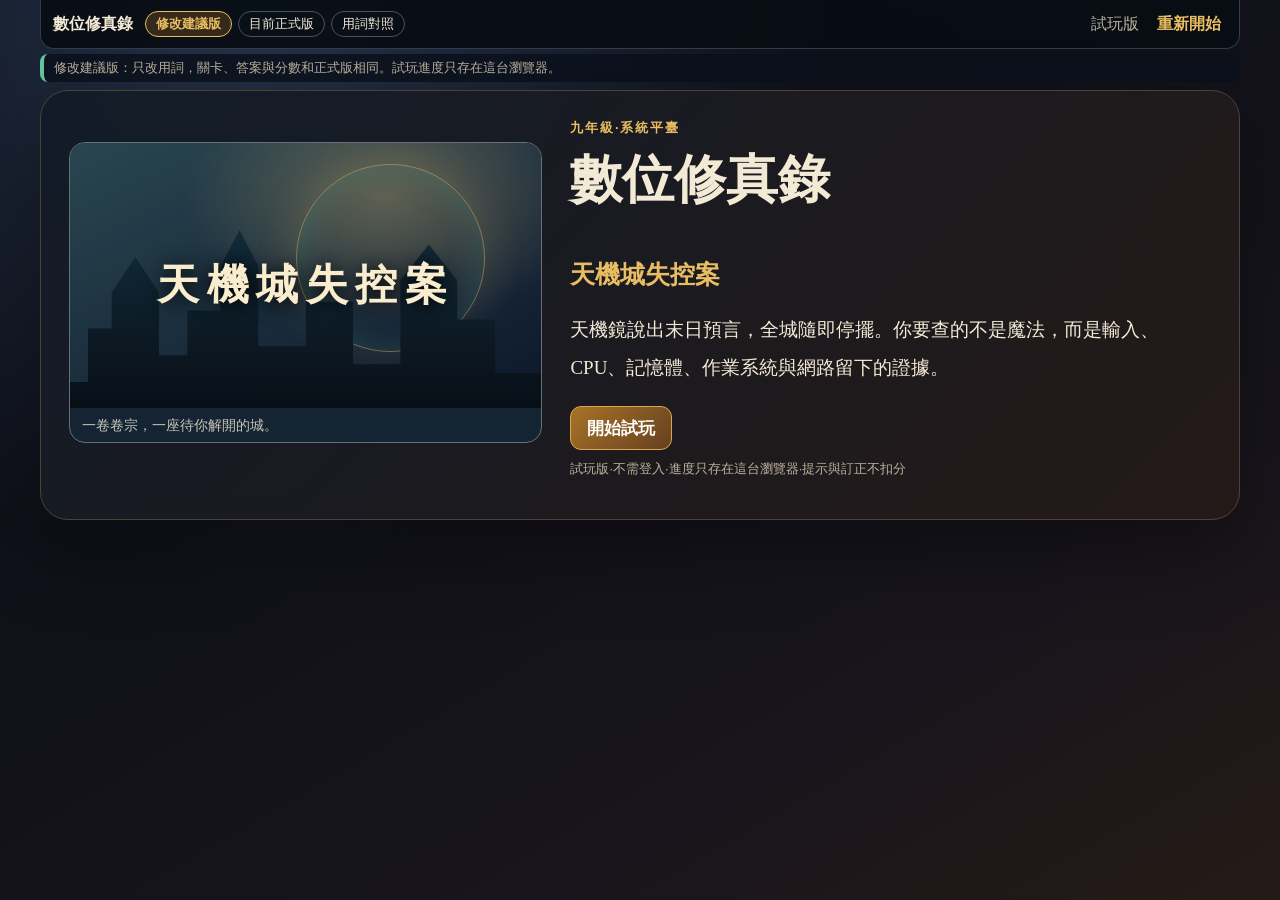
==== index.html @ c4106933 "數位修真 試玩版：修改建議版與目前正式版 根目錄是用詞修改建議版，original/ 是 KUSU 上目前的文字，changes.html 列出每一處修改。 不需登入，進度只存在瀏覽器；步驟、判分、提" ====
<!doctype html>
<html lang="zh-Hant">
<head>
  <meta charset="utf-8">
  <meta name="viewport" content="width=device-width,initial-scale=1">
  <title>數位修真錄｜試玩版（修改建議版）</title>
  <meta name="description" content="國中資訊科技「系統平臺」闖關課程的試玩版，不需登入，進度只存在這台瀏覽器。">
  <link rel="icon" href="data:image/svg+xml,%3Csvg xmlns='http://www.w3.org/2000/svg' viewBox='0 0 64 64'%3E%3Ccircle cx='32' cy='32' r='28' fill='%23111925' stroke='%23e9bd62' stroke-width='5'/%3E%3Ccircle cx='32' cy='32' r='9' fill='%2365c7a2'/%3E%3C/svg%3E">
  <link rel="stylesheet" href="./course.css">
  <link rel="stylesheet" href="./reading.css">
  <link rel="stylesheet" href="./compact.css">
  <link rel="stylesheet" href="./preview.css">
</head>
<body>
  <div class="shell">
    <header class="topbar">
      <strong>數位修真錄</strong>
      <nav class="versions" aria-label="切換版本">
        <a href="./" aria-current="page">修改建議版</a>
        <a href="./original/">目前正式版</a>
        <a href="./changes.html">用詞對照</a>
      </nav>
      <span id="identity">試玩版</span>
      <button id="reset">重新開始</button>
    </header>
    <div id="sync" role="status" aria-live="polite">修改建議版：只改用詞，關卡、答案與分數和正式版相同。試玩進度只存在這台瀏覽器。</div>
    <main id="app"></main>
  </div>
  <script type="module" src="./app.mjs"></script>
</body>
</html>
---- course.css ----
:root {
    color-scheme: dark;
    --ink: #f3ead6;
    --muted: #bdb39f;
    --panel: rgba(17, 25, 36, 0.94);
    --line: #4a5360;
    --gold: #e9bd62;
    --jade: #65c7a2;
    --red: #db766c;
    --blue: #6aaad5;
}
* { box-sizing: border-box; }
body { margin: 0; min-height: 100vh; background: radial-gradient(circle at 20% 0, #27334b 0, transparent 42%), linear-gradient(150deg, #080d15, #17141d 70%, #251b16); color: var(--ink); font-family: "Noto Sans TC", "Microsoft JhengHei", sans-serif; }
button, input, select { font: inherit; }
button, select { min-height: 42px; }
button { cursor: pointer; }
.shell { width: min(1120px, calc(100% - 28px)); margin: 0 auto 60px; }
.topbar { position: sticky; z-index: 10; top: 0; display: flex; align-items: center; gap: 14px; min-height: 56px; padding: 8px 14px; border: 1px solid #343b46; border-top: 0; border-radius: 0 0 14px 14px; background: rgba(8, 13, 21, .94); backdrop-filter: blur(12px); }
.topbar a { color: var(--gold); text-decoration: none; }
.topbar #identity { margin-left: auto; color: var(--muted); }
.topbar button, .text-button { border: 0; background: transparent; color: var(--gold); font-weight: 800; }
#sync { margin: 12px 0; padding: 10px 14px; border-left: 4px solid var(--jade); border-radius: 8px; background: rgba(10, 17, 27, .82); color: var(--muted); }
.cover { display: grid; grid-template-columns: 260px 1fr; gap: 40px; align-items: center; min-height: 620px; padding: 48px; border: 1px solid #4c4236; border-radius: 28px; background: linear-gradient(135deg, rgba(18, 27, 40, .96), rgba(37, 26, 23, .94)); box-shadow: 0 30px 80px rgba(0, 0, 0, .35); }
.sigil { display: grid; place-items: center; width: 240px; height: 240px; border: 2px solid var(--gold); border-radius: 50%; color: var(--gold); font-family: serif; font-size: 108px; box-shadow: inset 0 0 50px rgba(233, 189, 98, .13), 0 0 50px rgba(233, 189, 98, .11); }
h1, h2, p { margin-top: 0; }
h1 { font-family: "Noto Serif TC", "PMingLiU", serif; font-size: clamp(30px, 5vw, 52px); }
.cover h2 { color: var(--gold); font-size: 25px; }
.lead, .narrative { font-family: "Noto Serif TC", "PMingLiU", serif; font-size: 19px; line-height: 2; }
.eyebrow { margin-bottom: 8px; color: var(--gold); font-size: 13px; font-weight: 900; letter-spacing: .14em; text-transform: uppercase; }
#login { display: grid; grid-template-columns: 1fr 1fr; gap: 12px; margin-top: 24px; }
#login label { display: grid; gap: 6px; color: var(--muted); font-weight: 800; }
#login input { width: 100%; min-height: 46px; padding: 9px 11px; border: 1px solid #555d69; border-radius: 10px; background: #0d1520; color: white; }
#login button { grid-column: 1 / -1; }
.note { color: var(--muted); font-size: 13px; }
.error, .wrong { color: #ffc1ba; }
.primary, .secondary { padding: 10px 18px; border-radius: 11px; font-weight: 900; }
.primary { border: 1px solid #d6a94d; background: linear-gradient(135deg, #a77329, #66401f); color: white; }
.secondary { border: 1px solid #5f6c79; background: #1d2a38; color: var(--ink); }
.primary:disabled, .secondary:disabled, button:disabled { cursor: not-allowed; opacity: .55; }
.panel, .record, .teacher-head, .stats, .teacher-table { border: 1px solid #3d4652; border-radius: 22px; background: var(--panel); box-shadow: 0 18px 55px rgba(0,0,0,.2); }
.panel { padding: clamp(22px, 5vw, 50px); }
.intro { text-align: center; }
.progress { margin: 22px 0 12px; padding: 14px 18px; border: 1px solid #3c4653; border-radius: 16px; background: rgba(10, 17, 27, .92); }
.progress > div:first-child { display: flex; gap: 18px; justify-content: space-between; }
.bar { height: 8px; margin: 10px 0; overflow: hidden; border-radius: 999px; background: #303846; }
.bar i { display: block; height: 100%; background: linear-gradient(90deg, var(--jade), var(--gold)); }
.seals { display: flex; gap: 8px; color: #7b7469; font-size: 20px; }
.seal.earned { color: var(--gold); text-shadow: 0 0 12px rgba(233,189,98,.5); }
.review { display: flex; justify-content: flex-end; margin: 0 0 12px; }
.review label { display: flex; gap: 8px; align-items: center; color: var(--muted); }
.review select, .match select, .teacher-actions select { padding: 8px 10px; border: 1px solid #596473; border-radius: 9px; background: #111b28; color: white; }
.metaphor, .truth { margin: 20px 0; padding: 16px 18px; border-radius: 14px; }
.metaphor { border-left: 5px solid var(--gold); background: rgba(131, 92, 31, .18); }
.truth { border-left: 5px solid var(--jade); background: rgba(44, 130, 102, .15); }
.metaphor p, .truth p { margin: 7px 0 0; line-height: 1.7; }
.prompt { margin-top: 26px; font-size: 20px; font-weight: 900; line-height: 1.7; }
.choices { display: grid; grid-template-columns: repeat(2, minmax(0, 1fr)); gap: 12px; }
.choices button { padding: 14px; border: 1px solid #566171; border-radius: 12px; background: #121e2b; color: var(--ink); text-align: left; }
.choices button:hover, .choices button.selected { border-color: var(--gold); background: #34291b; }
.order { display: grid; gap: 9px; padding: 0; list-style: none; counter-reset: order; }
.order li { display: flex; align-items: center; gap: 12px; justify-content: space-between; padding: 11px 13px; border: 1px solid #4d5866; border-radius: 11px; background: #121c27; counter-increment: order; }
.order li > span:first-child::before { content: counter(order) ". "; color: var(--gold); font-weight: 900; }
.order button { min-width: 42px; margin-left: 5px; border: 1px solid #5d6877; border-radius: 8px; background: #202d3b; color: white; }
.match { display: grid; gap: 10px; }
.match label { display: grid; grid-template-columns: 1fr 130px; align-items: center; gap: 12px; padding: 10px 12px; border: 1px solid #46515e; border-radius: 10px; }
.instruction { color: var(--muted); }
.feedback { margin: 18px 0 0; padding: 12px 14px; border-radius: 10px; }
.correct { background: rgba(58, 154, 118, .16); color: #9be2c7; }
.wrong { background: rgba(190, 79, 69, .15); }
.hint { margin-top: 14px; border-top: 1px dashed #4c5662; padding-top: 10px; }
.hint p { color: #f4d89d; }
.next { display: flex; justify-content: flex-end; margin-top: 30px; }
.seal-card { text-align: center; }
.seal-card > div { color: var(--gold); font-size: 76px; }
.seal-card ul { display: inline-block; text-align: left; line-height: 1.9; }
.record { margin-top: 14px; padding: 18px 24px; }
.record h2 { font-size: 18px; }
.record p { line-height: 1.7; }
.record small { color: var(--muted); }
.final-score { padding: 24px; border: 1px solid #66563a; border-radius: 18px; text-align: center; background: rgba(95, 65, 28, .18); }
.final-score > b { color: var(--gold); font-size: 56px; }
.teacher-head { display: flex; justify-content: space-between; gap: 24px; align-items: end; padding: 24px; }
.teacher-head h1 { margin: 0; font-size: 34px; }
.teacher-actions { display: flex; gap: 10px; align-items: end; }
.teacher-actions label { display: grid; gap: 4px; color: var(--muted); }
.stats { display: grid; grid-template-columns: repeat(4, 1fr); gap: 1px; margin: 14px 0; overflow: hidden; }
.stats div { display: grid; gap: 5px; padding: 18px; text-align: center; background: #111a25; }
.stats b { color: var(--gold); font-size: 30px; }
.stats span { color: var(--muted); }
.teacher-table { overflow: auto; }
table { width: 100%; border-collapse: collapse; }
th, td { padding: 12px 14px; border-bottom: 1px solid #37404a; text-align: left; white-space: nowrap; }
th { position: sticky; top: 0; background: #111a25; color: var(--gold); }
tr.active td:first-child { border-left: 4px solid var(--jade); }
@media (max-width: 720px) {
    .shell { width: calc(100% - 16px); }
    .topbar { flex-wrap: wrap; }
    .topbar #identity { order: 3; width: 100%; margin-left: 0; }
    .cover { grid-template-columns: 1fr; min-height: 0; padding: 24px; }
    .sigil { width: 150px; height: 150px; margin: auto; font-size: 70px; }
    #login, .choices, .stats { grid-template-columns: 1fr; }
    .progress > div:first-child, .teacher-head, .teacher-actions { align-items: stretch; flex-direction: column; }
    .review { justify-content: stretch; }
    .review label { display: grid; width: 100%; }
    .match label { grid-template-columns: 1fr; }
}
---- reading.css ----
/* Story presentation, image slots and direct manipulation. */
[hidden] { display: none !important; }
.reader { max-width: 920px; margin: auto; }
.reader h1 { font-size: clamp(27px, 4vw, 40px); }
.reader .narrative { line-height: 2.1; max-width: 38em; }
.cover { grid-template-columns: minmax(230px, .85fr) 1.15fr; }
.scene-art { position: relative; margin: 0 0 25px; overflow: hidden; border: 1px solid #657178; border-radius: 16px; background: #142432; }
.scene-art img { display: block; width: 100%; aspect-ratio: 16 / 9; object-fit: cover; }
.scene-placeholder { position: relative; isolation: isolate; aspect-ratio: 16 / 9; overflow: hidden; display: grid; place-items: center; background: radial-gradient(ellipse at 67% 20%, #e2bd7555, transparent 45%), linear-gradient(155deg, #294650, #0d162b); }
.scene-orbit { position: absolute; border: 1px solid #e9bd6277; border-radius: 50%; width: 40%; aspect-ratio: 1; right: 12%; top: 8%; box-shadow: 0 0 45px #e9bd6222, inset 0 0 35px #65c7a233; }
.scene-city { position: absolute; inset: 33% -1px -1px; background: linear-gradient(0deg, #080e16, #122b39); clip-path: polygon(0 85%, 4% 85%, 4% 55%, 9% 55%, 9% 35%, 14% 15%, 19% 35%, 19% 70%, 25% 70%, 25% 45%, 32% 45%, 32% 20%, 36% 0, 40% 20%, 40% 65%, 50% 65%, 50% 40%, 60% 40%, 60% 75%, 70% 75%, 70% 28%, 76% 8%, 82% 28%, 82% 50%, 90% 50%, 90% 80%, 100% 80%, 100% 100%, 0 100%); }
.scene-title { z-index: 1; margin-top: 4%; color: #f9edce; font: 600 clamp(22px, 4vw, 42px) "PMingLiU", serif; letter-spacing: .18em; text-shadow: 0 2px 20px #000; }
.scene-art figcaption { padding: 10px 16px; color: #c7c4b7; font-size: 14px; line-height: 1.6; }
.scene-art.has-image .scene-placeholder { display: none; }
.intro .scene-art { max-width: 680px; margin: 0 auto 25px; }
.reading-phases { display: flex; gap: 8px; list-style: none; padding: 0; margin: 8px 0 26px; }
.reading-phases li { flex: 1; text-align: center; border-bottom: 2px solid #455363; color: #bdb39f; padding: 10px 3px; }
.reading-phases [aria-current] { color: #e9bd62; border-color: #e9bd62; font-weight: 800; }
.worked-example { padding: 18px 22px; border: 1px solid #596269; border-radius: 14px; background: #1b2a35; }
.worked-example p, .clue-review p { line-height: 1.9; margin: 10px 0 0; }
.clue-review { border: 1px solid #455362; padding: 12px 16px; border-radius: 10px; }
summary { cursor: pointer; color: #e9bd62; line-height: 1.7; }
.drag-order { counter-reset: none; gap: 10px; }
.drag-order li { display: block; padding: 0; counter-increment: position; overflow: hidden; transition: border-color .1s; }
.drag-order { counter-reset: position; }
.drag-order .drag-card { display: flex; align-items: center; gap: 12px; min-height: 58px; width: 100%; margin: 0; border: 0; border-radius: 10px; padding: 12px 15px; text-align: left; color: #f3ead6; background: #15232e; touch-action: none; cursor: grab; user-select: none; }
.drag-card .grip { font-size: 25px; color: #91b9be; }
.order-number::before { content: counter(position); color: #e9bd62; font-variant-numeric: tabular-nums; }
.drag-order li.dragging { border: 2px solid #e9bd62; box-shadow: 0 0 18px #e9bd6244; }
.dragging .drag-card { background: #3a3023; cursor: grabbing; }
.sorting, .sorting * { cursor: grabbing !important; user-select: none; }
.drag-card:disabled { cursor: default; touch-action: auto; opacity: .8; }
button:focus-visible, select:focus-visible, summary:focus-visible { outline: 3px solid #83d4ce; outline-offset: 4px; }
.assignment { display: grid; gap: 14px; }
.assignment fieldset { min-width: 0; border: 1px solid #566171; border-radius: 12px; padding: 15px; }
.assignment legend { padding: 0 6px; line-height: 1.8; }
.assignment button { padding: 9px 22px; margin-right: 12px; border: 1px solid #647888; border-radius: 8px; background: #182832; color: white; }
.assignment button.selected { border-color: #e9bd62; background: #4a3520; }
#confirm { margin-top: 18px; }
.feedback p { margin: 12px 0 0; line-height: 1.9; }
.record { max-width: 920px; margin-left: auto; margin-right: auto; }
.scene-3 .scene-placeholder { background: radial-gradient(ellipse at 70% 10%, #cd8a4155, transparent 45%), linear-gradient(155deg, #544331, #151c22); }
.scene-7 .scene-placeholder { background: radial-gradient(ellipse at 70% 10%, #7865ca55, transparent 45%), linear-gradient(155deg, #3d3458, #101e2b); }
@media (max-width: 720px) {
    .cover { grid-template-columns: 1fr; gap: 20px; }
    .reader { padding: 20px 16px; }
    .drag-order .drag-card { min-height: 64px; line-height: 1.7; }
    .scene-title { font-size: 25px; }
    .reading-phases { font-size: 14px; }
}
@media (prefers-reduced-motion: reduce) { * { scroll-behavior: auto !important; transition: none !important; } }
---- compact.css ----
/* Reading-first layout: compact chrome, natural page flow, no clipped content. */
body:not(.teacher) .shell { width: min(1200px, calc(100% - 24px)); margin-bottom: 24px; }
body:not(.teacher) .topbar { min-height: 46px; padding: 2px 12px; gap: 12px; }
body:not(.teacher) #sync { margin: 5px 0 8px; padding: 4px 10px; font-size: 13px; line-height: 1.5; overflow-wrap: anywhere; }
body:not(.teacher) #app { display: grid; grid-template-columns: minmax(0, 1fr) auto; gap: 10px 14px; align-items: center; }
body:not(.teacher) #app > :not(.progress):not(.review) { grid-column: 1 / -1; width: 100%; min-width: 0; }
body:not(.teacher) .progress { margin: 0; padding: 8px 12px; border-radius: 10px; font-size: 14px; }
body:not(.teacher) .progress > div:first-child { gap: 10px; flex-direction: row; align-items: center; }
body:not(.teacher) .bar { height: 5px; margin: 6px 0 0; }
body:not(.teacher) .review { margin: 0; font-size: 14px; }
body:not(.teacher) .review select { width: min(260px, 26vw); padding: 5px 8px; }
body:not(.teacher) .reader { max-width: 1120px; padding: 18px 24px; border-radius: 16px; }
body:not(.teacher) .reader > .eyebrow { margin-bottom: 5px; font-size: 12px; }
body:not(.teacher) .reader h1 { font-size: clamp(25px, 2.5vw, 32px); line-height: 1.25; margin: 0 0 10px; }
body:not(.teacher) .reader .narrative { max-width: none; font-size: 18px; line-height: 1.65; margin: 0 0 12px; }
body:not(.teacher) .reading-phases { margin: 0 0 12px; gap: 6px; font-size: 14px; }
body:not(.teacher) .reading-phases li { padding: 6px 3px; }
body:not(.teacher) .reader .truth, body:not(.teacher) .reader .metaphor { margin: 10px 0; padding: 10px 14px; border-radius: 10px; }
body:not(.teacher) .reader .truth p, body:not(.teacher) .reader .metaphor p { margin: 5px 0 0; line-height: 1.6; }
body:not(.teacher) .worked-example { padding: 10px 14px; border-radius: 10px; }
body:not(.teacher) .worked-example p, body:not(.teacher) .clue-review p { margin: 5px 0 0; line-height: 1.65; }
body:not(.teacher) .clue-review { padding: 7px 12px; }
body:not(.teacher) .reader .next { margin-top: 12px; }
body:not(.teacher) .reader .prompt { margin: 12px 0; font-size: 18px; line-height: 1.6; }
body:not(.teacher) .choices { gap: 8px; }
body:not(.teacher) .choices button { padding: 10px 12px; line-height: 1.5; }
body:not(.teacher) button, body:not(.teacher) select { min-height: 44px; }
body:not(.teacher) .primary, body:not(.teacher) .secondary { padding: 8px 16px; }
body:not(.teacher) .drag-order { gap: 6px; margin: 8px 0; }
body:not(.teacher) .drag-order .drag-card { min-height: 48px; padding: 6px 12px; gap: 10px; line-height: 1.5; }
body:not(.teacher) .instruction { margin: 8px 0; font-size: 14px; line-height: 1.5; }
body:not(.teacher) #confirm { margin-top: 8px; }
body:not(.teacher) .assignment { gap: 8px; grid-template-columns: repeat(2, minmax(0, 1fr)); }
body:not(.teacher) .assignment fieldset { padding: 8px 12px; }
body:not(.teacher) .assignment legend { line-height: 1.5; }
body:not(.teacher) .hint { margin-top: 8px; }
body:not(.teacher) .feedback { padding: 10px 14px; margin-top: 12px; }
body:not(.teacher) .feedback p { margin: 6px 0 0; line-height: 1.6; }
body:not(.teacher) .record { max-width: 1120px; margin: 0 auto; padding: 8px 14px; border-radius: 10px; font-size: 14px; }
body:not(.teacher) .record p { margin: 6px 0; }
body:not(.teacher) .reader .scene-art { max-width: 540px; margin: 0 auto 12px; }
body:not(.teacher) .scene-art figcaption { padding: 6px 12px; }
body:not(.teacher) .cover { min-height: 0; padding: 28px; gap: 28px; }
body:not(.teacher) .intro { padding: 24px; }
body:not(.teacher) .intro .scene-art { max-width: 480px; margin-bottom: 16px; }

@media (min-width: 980px) {
    /* Two teaching notes share a row; story and action still span full width. */
    body:not(.teacher) .reader:has(.reading-phases):has(#reveal) { display: grid; grid-template-columns: minmax(0, .85fr) minmax(0, 1.15fr); gap: 10px 14px; }
    body:not(.teacher) .reader:has(.reading-phases):has(#reveal) > * { grid-column: 1 / -1; margin: 0; }
    body:not(.teacher) .reader:has(.reading-phases):has(#reveal) > .truth { grid-column: 1; }
    body:not(.teacher) .reader:has(.reading-phases):has(#reveal) > .worked-example { grid-column: 2; }
}
@media (max-width: 720px) {
    body:not(.teacher) .shell { width: calc(100% - 16px); }
    body:not(.teacher) .topbar { gap: 4px 8px; padding: 3px 8px; font-size: 13px; }
    body:not(.teacher) .topbar #identity { order: initial; width: auto; margin-left: auto; max-width: 48%; overflow-wrap: anywhere; }
    body:not(.teacher) #app { grid-template-columns: minmax(0, 1fr); gap: 8px; }
    body:not(.teacher) .progress { font-size: 13px; }
    body:not(.teacher) .progress > div:first-child { flex-wrap: wrap; gap: 4px 10px; }
    body:not(.teacher) .review label { display: flex; align-items: center; gap: 8px; width: 100%; }
    body:not(.teacher) .review select { width: auto; flex: 1; min-width: 0; }
    body:not(.teacher) .reader { padding: 14px; }
    body:not(.teacher) .reader .narrative { font-size: 17px; }
    body:not(.teacher) .reading-phases { font-size: 13px; }
    body:not(.teacher) .assignment { grid-template-columns: 1fr; }
    body:not(.teacher) .cover { padding: 18px; gap: 14px; }
}
/* Keep focused controls below the sticky header; large text remains scrollable. */
body:not(.teacher) :is(button, select, summary, #step-heading) { scroll-margin-top: 90px; }
---- preview.css ----
/* Preview-only additions: version switch in the top bar and the cover buttons that replace the KUSU login. */
.versions { display: flex; flex-wrap: wrap; gap: 4px 6px; }
.topbar .versions a { padding: 2px 10px; border: 1px solid var(--line); border-radius: 999px; color: var(--ink); font-size: 13px; line-height: 1.6; white-space: nowrap; }
.topbar .versions a:hover { border-color: var(--gold); }
.topbar .versions a[aria-current="page"] { border-color: var(--gold); background: #34291b; color: var(--gold); font-weight: 800; }
.topbar #reset { white-space: nowrap; }
.preview-actions { display: flex; flex-wrap: wrap; gap: 10px; margin: 18px 0 10px; }
.preview-actions .primary { font-size: 17px; padding: 11px 26px; }

@media (max-width: 720px) {
    body:not(.teacher) .topbar { flex-wrap: wrap; padding: 6px 8px; }
    .topbar > strong { flex: 1 1 auto; }
    .topbar #identity { display: none; }
    .versions { order: 3; width: 100%; }
    .topbar .versions a { padding: 1px 8px; font-size: 12px; }
}
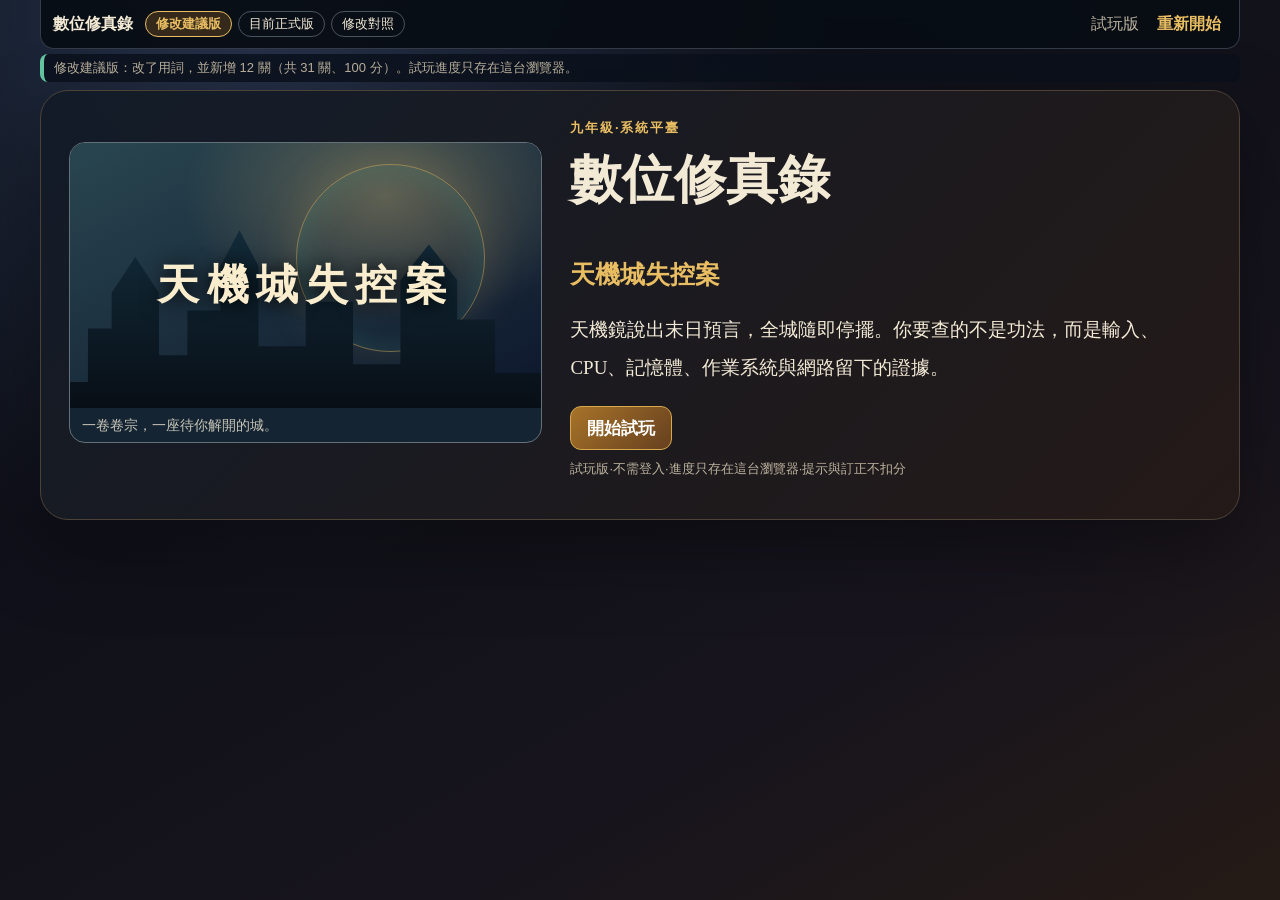
==== commit 29ad95ab: "新增 12 關、封面「魔法」改「功法」 每章補 1～2 關（19 → 31 關、37 → 49 步），每關 3 分、提交事故卷宗 10 分，總分仍 100。 建議版課程版本改為 digital-cul" ====
--- a/index.html
+++ b/index.html
@@ -18,12 +18,12 @@
       <nav class="versions" aria-label="切換版本">
         <a href="./" aria-current="page">修改建議版</a>
         <a href="./original/">目前正式版</a>
-        <a href="./changes.html">用詞對照</a>
+        <a href="./changes.html">修改對照</a>
       </nav>
       <span id="identity">試玩版</span>
       <button id="reset">重新開始</button>
     </header>
-    <div id="sync" role="status" aria-live="polite">修改建議版：只改用詞，關卡、答案與分數和正式版相同。試玩進度只存在這台瀏覽器。</div>
+    <div id="sync" role="status" aria-live="polite">修改建議版：改了用詞，並新增 12 關（共 31 關、100 分）。試玩進度只存在這台瀏覽器。</div>
     <main id="app"></main>
   </div>
   <script type="module" src="./app.mjs"></script>
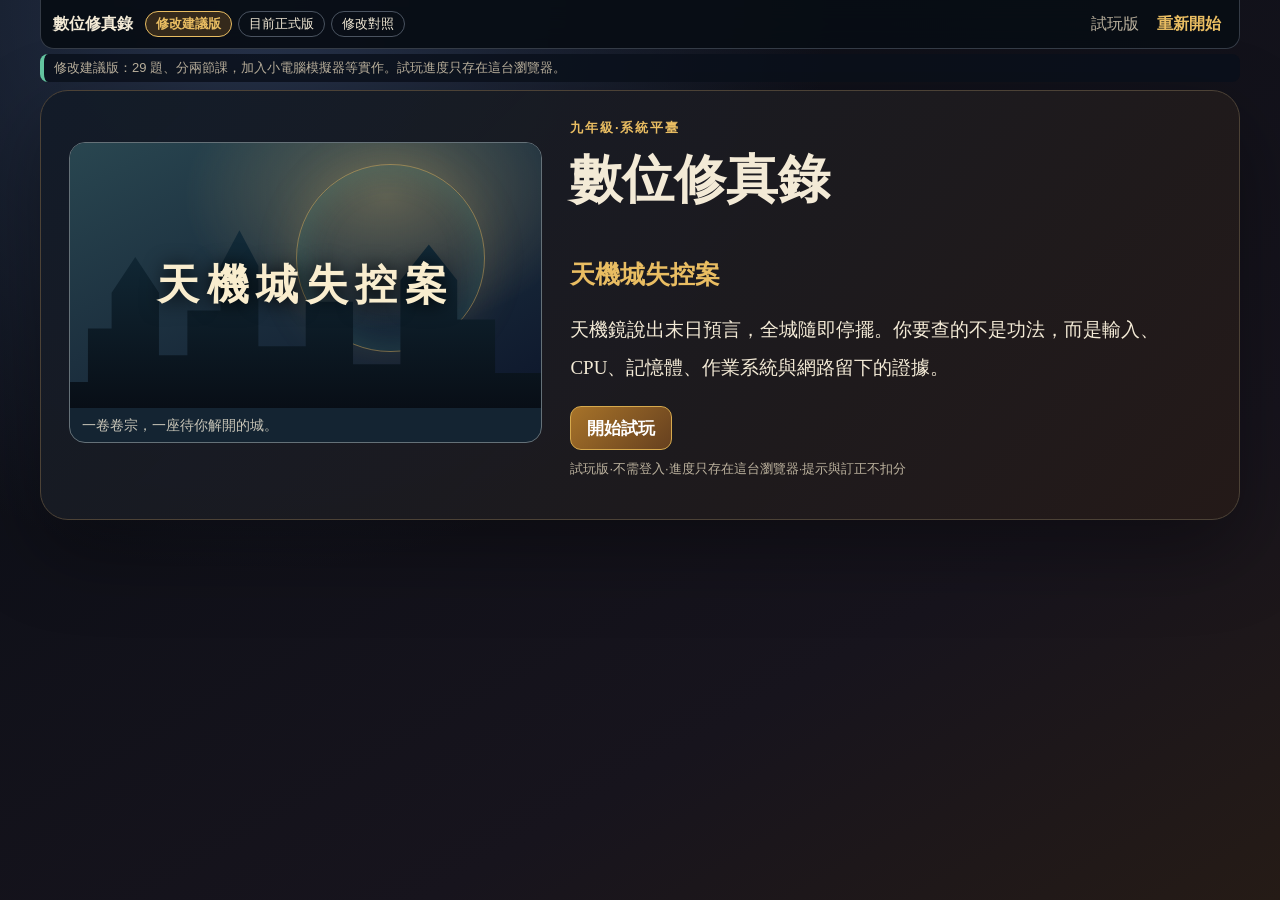
==== commit 17eb6c9e: "改版第一、二批：修 bug、全課改寫、小電腦模擬器 依 2026-09-22 討論的決定： - 修 B1 複選取消看不出來、B2 排序題拖最後一張到最上面就全對、B3 單選一點就送出 - 故事用修真、" ====
--- a/index.html
+++ b/index.html
@@ -9,6 +9,7 @@
   <link rel="stylesheet" href="./course.css">
   <link rel="stylesheet" href="./reading.css">
   <link rel="stylesheet" href="./compact.css">
+  <link rel="stylesheet" href="./interact.css">
   <link rel="stylesheet" href="./preview.css">
 </head>
 <body>
@@ -23,7 +24,7 @@
       <span id="identity">試玩版</span>
       <button id="reset">重新開始</button>
     </header>
-    <div id="sync" role="status" aria-live="polite">修改建議版：改了用詞，並新增 12 關（共 31 關、100 分）。試玩進度只存在這台瀏覽器。</div>
+    <div id="sync" role="status" aria-live="polite">修改建議版：29 題、分兩節課，加入小電腦模擬器等實作。試玩進度只存在這台瀏覽器。</div>
     <main id="app"></main>
   </div>
   <script type="module" src="./app.mjs"></script>
--- a/course.css
+++ b/course.css
@@ -56,7 +56,9 @@
 .prompt { margin-top: 26px; font-size: 20px; font-weight: 900; line-height: 1.7; }
 .choices { display: grid; grid-template-columns: repeat(2, minmax(0, 1fr)); gap: 12px; }
 .choices button { padding: 14px; border: 1px solid #566171; border-radius: 12px; background: #121e2b; color: var(--ink); text-align: left; }
-.choices button:hover, .choices button.selected { border-color: var(--gold); background: #34291b; }
+.choices button.selected { border-color: var(--gold); background: #4a3614; box-shadow: inset 0 0 0 1px var(--gold); }
+.choices button.selected::before { content: "✓ "; color: var(--gold); font-weight: 900; }
+@media (hover: hover) { .choices button:not(.selected):not(:disabled):hover { border-color: #8a7446; } }
 .order { display: grid; gap: 9px; padding: 0; list-style: none; counter-reset: order; }
 .order li { display: flex; align-items: center; gap: 12px; justify-content: space-between; padding: 11px 13px; border: 1px solid #4d5866; border-radius: 11px; background: #121c27; counter-increment: order; }
 .order li > span:first-child::before { content: counter(order) ". "; color: var(--gold); font-weight: 900; }
--- a/interact.css
+++ b/interact.css
@@ -0,0 +1,61 @@
+/* Interactions added in the revised course: select-then-confirm marks, the stored-program machine, path clicking,
+   multi-bin sorting, the task-manager meter, the system log and the end-of-lesson note. */
+.assignment button.selected::before { content: "✓ "; color: var(--gold); font-weight: 900; }
+.assignment fieldset button { margin: 4px 6px 0 0; padding: 8px 14px; }
+@media (hover: hover) { .assignment button:not(.selected):not(:disabled):hover { border-color: #8a7446; } }
+
+.sim { display: grid; grid-template-columns: minmax(0, 1.25fr) minmax(0, 1fr); gap: 12px; margin: 10px 0; padding: 12px;
+    border: 1px solid var(--line); border-radius: 14px; background: rgba(8, 13, 21, .55); }
+.sim b { color: var(--gold); }
+.sim-memory ol { display: grid; gap: 4px; margin: 6px 0 0; padding: 0; list-style: none; }
+.sim-memory li { display: flex; align-items: center; gap: 8px; min-height: 36px; padding: 3px 8px; border: 1px solid #3a4452;
+    border-radius: 8px; background: #121e2b; }
+.sim-memory li.data { background: #152219; }
+.sim-memory li.current { border-color: var(--gold); box-shadow: 0 0 0 2px rgba(233, 189, 98, .35); }
+.sim-memory .addr { min-width: 1.4em; color: var(--muted); font-variant-numeric: tabular-nums; text-align: right; }
+.sim-memory select { flex: 1; min-width: 0; padding: 4px 6px; border: 1px solid var(--gold); border-radius: 6px;
+    background: #2a2114; color: var(--ink); font: inherit; }
+.sim-side { display: grid; gap: 10px; align-content: start; }
+.sim-cpu, .sim-screen { display: grid; gap: 6px; padding: 10px; border: 1px solid #3a4452; border-radius: 10px; background: #111a25; }
+.sim .unit { padding: 3px 8px; border: 1px solid #3a4452; border-radius: 6px; color: var(--muted); }
+.sim .unit.on { border-color: var(--jade); background: rgba(101, 199, 162, .2); color: var(--ink); font-weight: 800; }
+.sim-screen output { min-height: 1.6em; padding: 4px 10px; border-radius: 6px; background: #050a10; color: #9fe6c9;
+    font-size: 22px; font-variant-numeric: tabular-nums; }
+.sim-screen.on { border-color: var(--jade); }
+.sim-log { grid-column: 1 / -1; margin: 0; padding: 8px 10px; border-left: 4px solid var(--jade); border-radius: 6px;
+    background: rgba(10, 17, 27, .85); }
+.sim-buttons { grid-column: 1 / -1; display: flex; flex-wrap: wrap; align-items: center; gap: 8px; }
+
+.path-nodes { display: grid; grid-template-columns: repeat(3, minmax(0, 1fr)); gap: 8px; margin: 8px 0; }
+.path-nodes button { display: grid; gap: 2px; padding: 10px 8px; border: 1px solid #566171; border-radius: 12px;
+    background: #121e2b; color: var(--ink); text-align: center; }
+.path-nodes small { color: var(--muted); }
+.path-nodes button:active:not(:disabled) { background: #34291b; }
+@media (hover: hover) { .path-nodes button:not(:disabled):hover { border-color: #8a7446; } }
+.path-line { min-height: 1.6em; margin: 6px 0; padding: 8px 12px; border: 1px dashed #566171; border-radius: 10px;
+    color: var(--gold); font-weight: 800; overflow-wrap: anywhere; }
+.path-tools { display: flex; gap: 14px; margin-bottom: 8px; }
+
+.meter { display: grid; gap: 6px; margin: 10px 0; padding: 12px; border: 1px solid var(--line); border-radius: 12px; background: #0b121b; }
+.meter div { display: grid; grid-template-columns: 4.5em minmax(0, 1fr) 3.2em; align-items: center; gap: 8px; }
+.meter i { height: 12px; border-radius: 6px; background: linear-gradient(90deg, var(--jade) var(--value), #1d2a38 var(--value)); }
+.meter i.high { background: linear-gradient(90deg, var(--red) var(--value), #1d2a38 var(--value)); }
+.meter b { text-align: right; font-variant-numeric: tabular-nums; }
+
+.syslog { margin: 10px 0; padding: 12px; border: 1px solid var(--line); border-radius: 12px; background: #050a10; color: #cfe9dd;
+    font: 14px/1.7 ui-monospace, Consolas, "Noto Sans Mono CJK TC", monospace; white-space: pre-wrap; overflow-wrap: anywhere; }
+
+.pause-note { margin: 14px 0 0; padding: 12px 14px; border: 1px solid var(--gold); border-radius: 12px;
+    background: rgba(131, 92, 31, .22); font-weight: 800; }
+
+@media (max-width: 720px) {
+    /* Phones: keep the lit memory cell, the CPU and the buttons within one screen. */
+    .sim { grid-template-columns: 1fr; gap: 8px; padding: 10px; }
+    .sim-memory ol { grid-template-rows: repeat(4, auto); grid-auto-flow: column; grid-auto-columns: minmax(0, 1fr); }
+    .sim-memory li { min-height: 32px; padding: 2px 6px; gap: 6px; font-size: 15px; }
+    .sim-memory select { padding: 2px 2px; font-size: 14px; }
+    .sim-side { grid-template-columns: minmax(0, 1.3fr) minmax(0, 1fr); gap: 8px; }
+    .sim-cpu, .sim-screen { gap: 4px; padding: 8px; font-size: 14px; }
+    .sim .unit { padding: 2px 6px; }
+    .path-nodes { grid-template-columns: repeat(2, minmax(0, 1fr)); }
+}
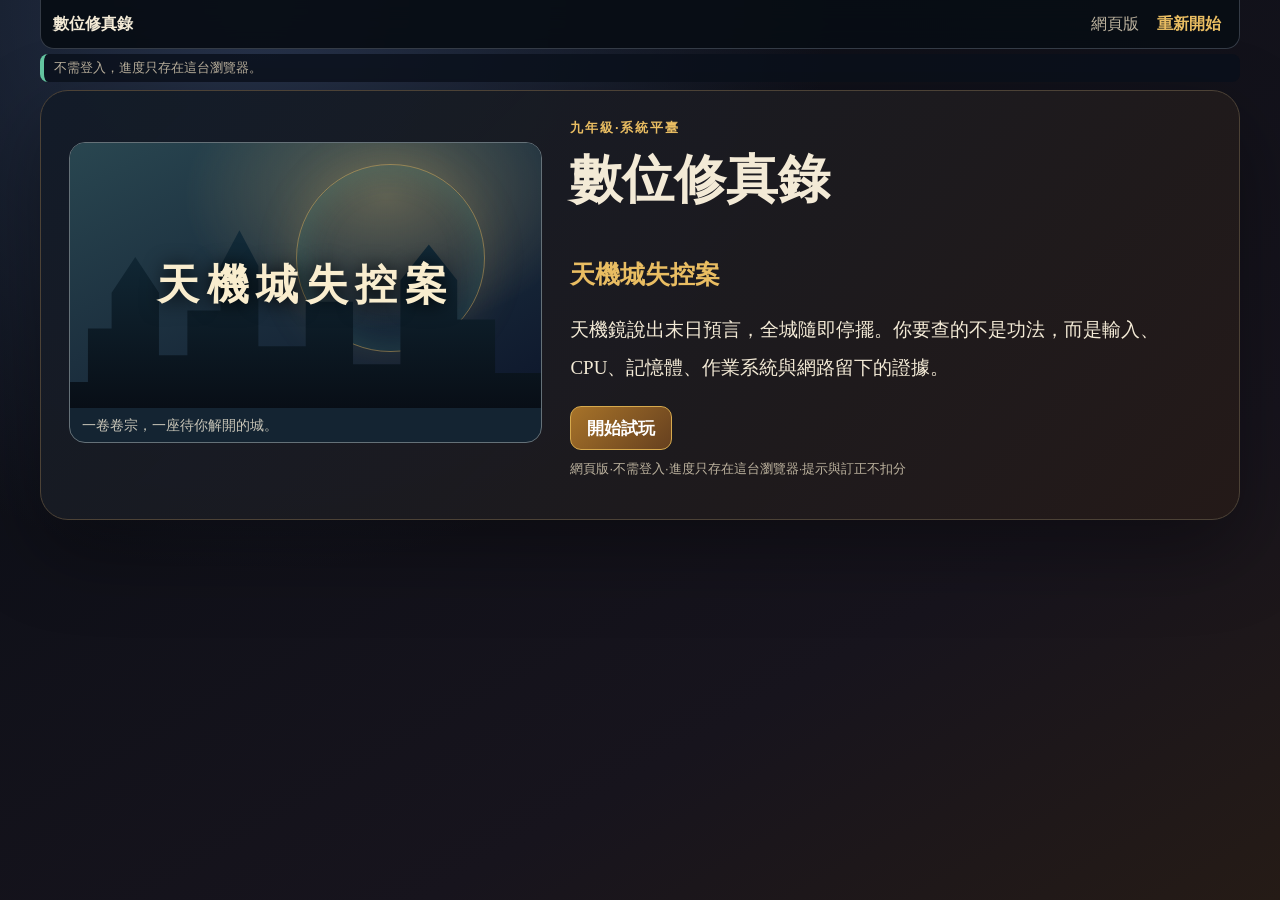
==== commit 2f447f38: "只保留一個最新版：與 KUSU 上架的數位修真錄相同 移除「目前正式版」（original/）與「修改對照」頁，以及上方的版本切換列； 頁面改稱網頁版。課程檔案與 KUSU 9/23 上架版逐位元組相" ====
--- a/index.html
+++ b/index.html
@@ -3,8 +3,8 @@
 <head>
   <meta charset="utf-8">
   <meta name="viewport" content="width=device-width,initial-scale=1">
-  <title>數位修真錄｜試玩版（修改建議版）</title>
-  <meta name="description" content="國中資訊科技「系統平臺」闖關課程的試玩版，不需登入，進度只存在這台瀏覽器。">
+  <title>數位修真錄｜網頁版</title>
+  <meta name="description" content="國中資訊科技「系統平臺」闖關課程《數位修真錄：天機城失控案》網頁版，不需登入，進度只存在這台瀏覽器。">
   <link rel="icon" href="data:image/svg+xml,%3Csvg xmlns='http://www.w3.org/2000/svg' viewBox='0 0 64 64'%3E%3Ccircle cx='32' cy='32' r='28' fill='%23111925' stroke='%23e9bd62' stroke-width='5'/%3E%3Ccircle cx='32' cy='32' r='9' fill='%2365c7a2'/%3E%3C/svg%3E">
   <link rel="stylesheet" href="./course.css">
   <link rel="stylesheet" href="./reading.css">
@@ -16,15 +16,10 @@
   <div class="shell">
     <header class="topbar">
       <strong>數位修真錄</strong>
-      <nav class="versions" aria-label="切換版本">
-        <a href="./" aria-current="page">修改建議版</a>
-        <a href="./original/">目前正式版</a>
-        <a href="./changes.html">修改對照</a>
-      </nav>
-      <span id="identity">試玩版</span>
+      <span id="identity">網頁版</span>
       <button id="reset">重新開始</button>
     </header>
-    <div id="sync" role="status" aria-live="polite">修改建議版：29 題、分兩節課，加入小電腦模擬器等實作。試玩進度只存在這台瀏覽器。</div>
+    <div id="sync" role="status" aria-live="polite">不需登入，進度只存在這台瀏覽器。</div>
     <main id="app"></main>
   </div>
   <script type="module" src="./app.mjs"></script>
--- a/interact.css
+++ b/interact.css
@@ -45,6 +45,43 @@
 .syslog { margin: 10px 0; padding: 12px; border: 1px solid var(--line); border-radius: 12px; background: #050a10; color: #cfe9dd;
     font: 14px/1.7 ui-monospace, Consolas, "Noto Sans Mono CJK TC", monospace; white-space: pre-wrap; overflow-wrap: anywhere; }
 
+.taskmgr { margin: 10px 0; padding: 12px; border: 1px solid var(--line); border-radius: 14px; background: #0b121b; }
+.tm-head { display: flex; flex-wrap: wrap; align-items: baseline; justify-content: space-between; gap: 6px 12px; }
+.tm-head b { color: var(--gold); }
+.tm-response { font-weight: 900; }
+.tm-response.slow { color: var(--red); }
+.tm-response.fast { color: var(--jade); }
+.tm-response.stopped { color: var(--muted); }
+.taskmgr .meter { margin: 8px 0; padding: 8px; border: 0; background: transparent; }
+.tm-warn { margin: 6px 0; padding: 8px 10px; border-left: 4px solid var(--red); border-radius: 6px; background: rgba(219, 118, 108, .15); }
+.taskmgr .tm-table th, .taskmgr .tm-table td { position: static; padding: 6px 8px; background: transparent; color: var(--ink); white-space: normal; }
+.taskmgr .tm-table th { color: var(--muted); font-size: 13px; }
+.taskmgr .tm-table td:nth-child(2), .taskmgr .tm-table td:nth-child(3) { white-space: nowrap; font-variant-numeric: tabular-nums; }
+.taskmgr .tm-table td:last-child { white-space: nowrap; text-align: right; }
+.taskmgr .tm-table td:last-child button { font-size: 14px; }
+.taskmgr .tm-table tr.ended td { color: var(--muted); text-decoration: line-through; }
+.taskmgr .tm-table tr.ended td:last-child { text-decoration: none; }
+.tm-total { margin: 6px 0 0; color: var(--muted); font-size: 14px; }
+
+.nettest { display: grid; gap: 6px; margin: 10px 0; }
+.nt-row { display: grid; grid-template-columns: minmax(0, 1fr) auto minmax(8.5em, auto); align-items: center; gap: 8px;
+    padding: 6px 10px; border: 1px solid #3a4452; border-radius: 10px; background: #121e2b; }
+.nt-row button { padding: 4px 12px; }
+.nt-row output { font-variant-numeric: tabular-nums; }
+
+.mirror-say { margin: 10px 0; padding: 12px 14px; border: 1px solid #5b4b2c; border-radius: 14px; background: rgba(52, 41, 27, .45); line-height: 2; }
+.mirror-say b { color: var(--gold); }
+.mirror-say button { display: inline; margin: 0 2px; padding: 1px 4px; border: 0; border-bottom: 2px dashed #6f6250; border-radius: 4px;
+    background: transparent; color: var(--ink); font: inherit; text-align: left; }
+.mirror-say button.marked { border-bottom-color: var(--red); background: rgba(219, 118, 108, .25); }
+.mirror-say button.marked::before { content: "？"; color: var(--red); font-weight: 900; }
+
+.syslog { list-style: none; }
+.syslog li { margin: 0; }
+.syslog button { display: block; width: 100%; padding: 2px 6px; border: 0; border-radius: 4px; background: transparent; color: inherit;
+    font: inherit; text-align: left; white-space: pre-wrap; }
+.syslog button.marked { background: rgba(233, 189, 98, .22); }
+
 .pause-note { margin: 14px 0 0; padding: 12px 14px; border: 1px solid var(--gold); border-radius: 12px;
     background: rgba(131, 92, 31, .22); font-weight: 800; }
 
@@ -58,4 +95,6 @@
     .sim-cpu, .sim-screen { gap: 4px; padding: 8px; font-size: 14px; }
     .sim .unit { padding: 2px 6px; }
     .path-nodes { grid-template-columns: repeat(2, minmax(0, 1fr)); }
+    .nt-row { grid-template-columns: minmax(0, 1fr) auto; }
+    .nt-row output { grid-column: 1 / -1; }
 }
--- a/preview.css
+++ b/preview.css
@@ -1,16 +1,10 @@
-/* Preview-only additions: version switch in the top bar and the cover buttons that replace the KUSU login. */
-.versions { display: flex; flex-wrap: wrap; gap: 4px 6px; }
-.topbar .versions a { padding: 2px 10px; border: 1px solid var(--line); border-radius: 999px; color: var(--ink); font-size: 13px; line-height: 1.6; white-space: nowrap; }
-.topbar .versions a:hover { border-color: var(--gold); }
-.topbar .versions a[aria-current="page"] { border-color: var(--gold); background: #34291b; color: var(--gold); font-weight: 800; }
+/* Web-version additions: the reset button in the top bar and the cover buttons that replace the KUSU login. */
 .topbar #reset { white-space: nowrap; }
 .preview-actions { display: flex; flex-wrap: wrap; gap: 10px; margin: 18px 0 10px; }
 .preview-actions .primary { font-size: 17px; padding: 11px 26px; }
 
 @media (max-width: 720px) {
-    body:not(.teacher) .topbar { flex-wrap: wrap; padding: 6px 8px; }
+    body:not(.teacher) .topbar { padding: 6px 8px; }
     .topbar > strong { flex: 1 1 auto; }
     .topbar #identity { display: none; }
-    .versions { order: 3; width: 100%; }
-    .topbar .versions a { padding: 1px 8px; font-size: 12px; }
 }
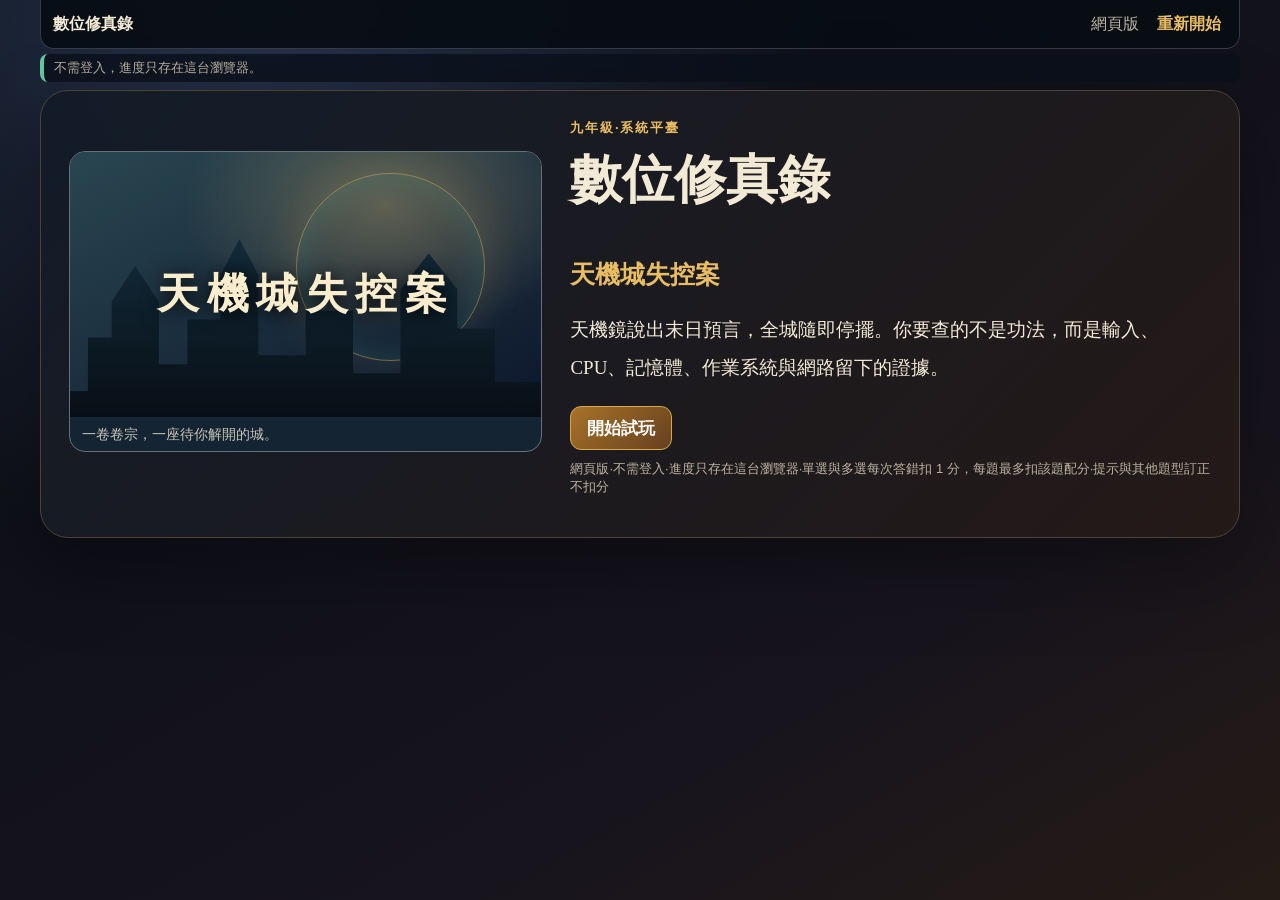
==== commit 8e63af57: "活動45加入中文日誌警示，選擇題扣分設單題上限 WARN／ALERT以紅色、符號與中文區分，說明log與INFO並支援可取消標記。保留原始日誌、答案、配分與學生既有進度；既有超額扣分按題目配分封頂。同" ====
--- a/index.html
+++ b/index.html
@@ -10,6 +10,7 @@
   <link rel="stylesheet" href="./reading.css">
   <link rel="stylesheet" href="./compact.css">
   <link rel="stylesheet" href="./interact.css">
+  <link rel="stylesheet" href="./log-guide-v1.css">
   <link rel="stylesheet" href="./preview.css">
 </head>
 <body>
@@ -22,6 +23,6 @@
     <div id="sync" role="status" aria-live="polite">不需登入，進度只存在這台瀏覽器。</div>
     <main id="app"></main>
   </div>
-  <script type="module" src="./app.mjs"></script>
+  <script type="module" src="./app-log-guide-v1.mjs"></script>
 </body>
 </html>
--- a/log-guide-v1.css
+++ b/log-guide-v1.css
@@ -0,0 +1,22 @@
+/* Activity 45: readable status labels and selectable investigation notes. */
+.log-intro { margin: 14px 0; padding: 16px 18px; border: 1px solid #546879; border-radius: 12px; background: #14222e; font-size: 1rem; line-height: 1.75; }
+.log-intro h2 { margin: 0 0 8px; font-size: 1.12rem; }
+.log-intro p { margin: 8px 0; }
+.log-intro ul { margin: 8px 0; padding-left: 1.3em; }
+.log-warning-key { color: #ffb9ae; }
+.syslog.log-guide { margin: 14px 0; padding: 0; border: 0; background: transparent; font-family: inherit; white-space: normal; }
+.syslog.log-guide li { margin: 10px 0; }
+.syslog.log-guide button { display: grid; grid-template-columns: auto 1fr auto; gap: 4px 12px; width: 100%; padding: 12px 14px; min-height: 44px; border: 1px solid #566779; border-left: 5px solid #8699ad; border-radius: 9px; background: #14202c; color: #e5edf7; white-space: normal; font: inherit; font-size: 1rem; line-height: 1.65; }
+.syslog.log-guide button.log-warn, .syslog.log-guide button.log-alert { border-color: #dd837a; border-left-color: #ff9c90; background: #382027; color: #ffe1dc; }
+.syslog.log-guide .log-level { color: inherit; }
+.syslog.log-guide .log-level small { font-size: .85em; font-weight: 500; }
+.syslog.log-guide .log-time { font-weight: 800; font-variant-numeric: tabular-nums; }
+.syslog.log-guide .log-message { grid-column: 1 / -1; overflow-wrap: anywhere; white-space: pre-wrap; }
+.syslog.log-guide .log-mark { align-self: start; font-size: .82em; color: #ead6a5; }
+.syslog.log-guide button.marked { outline: 3px solid #e9bd62; outline-offset: 2px; }
+.syslog.log-guide button:focus-visible { outline: 3px solid white; outline-offset: 3px; }
+@media (max-width: 520px) {
+  .log-intro { padding: 12px; }
+  .syslog.log-guide button { grid-template-columns: auto 1fr; gap: 4px 9px; padding: 11px; }
+  .syslog.log-guide .log-mark { grid-column: 1 / -1; grid-row: 3; }
+}
